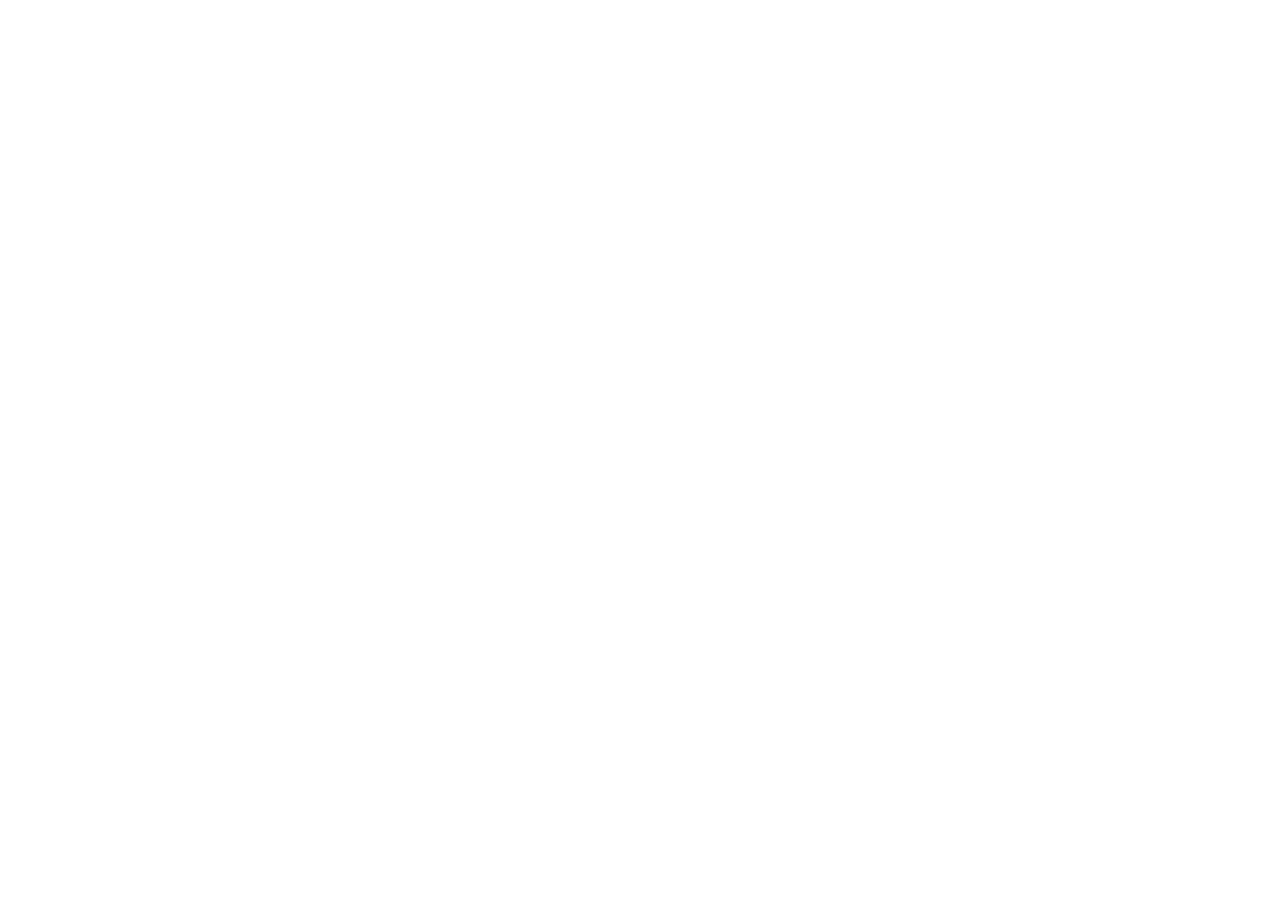
==== index.html @ 99818e1e "new Version" ====
<!DOCTYPE html>
<html lang="en">
<head>
    <meta charset="UTF-8">
    <meta name="viewport" content="width=device-width, initial-scale=1.0">
    <link rel="stylesheet" href="styles.css">
    <title>TicketSale</title>
</head>
<body>
    <div class="wrapper">
        <header class="header">
            
        </header>
        <main class="main"></main>
        <footer class="footer"></footer>
    </div>
</body>
</html>
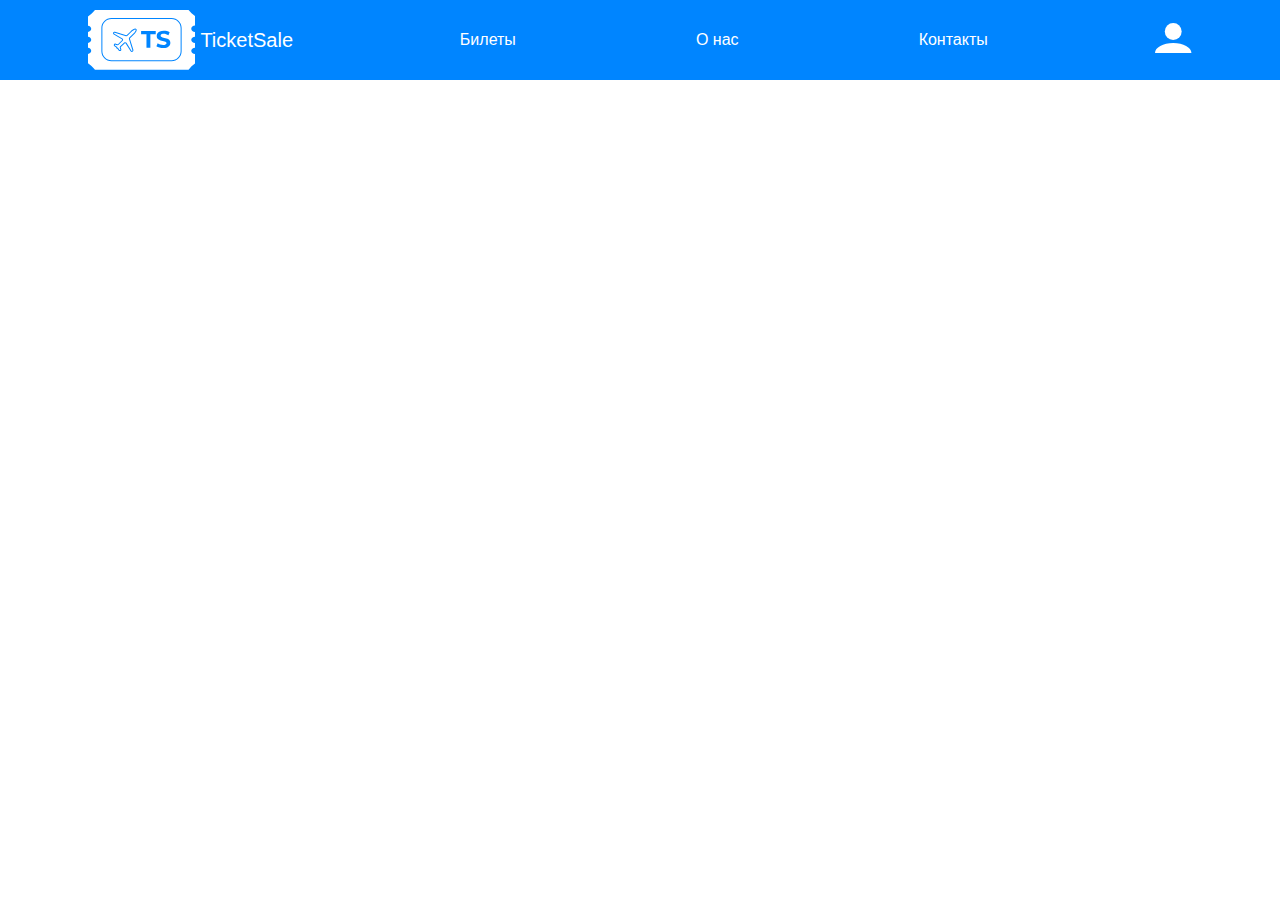
==== commit d1063130: "added new fonts.css with new font Montserrat" ====
--- a/index.html
+++ b/index.html
@@ -3,16 +3,16 @@
 <head>
     <meta charset="UTF-8">
     <meta name="viewport" content="width=device-width, initial-scale=1.0">
-    <link rel="stylesheet" href="styles.css">
+    <link rel="stylesheet" href="style/styles.css">
+    <script src="scripts/header.js" defer></script>
+    <link rel="stylesheet" href="style/styles.css">
     <title>TicketSale</title>
 </head>
 <body>
-    <div class="wrapper">
-        <header class="header">
+    <header class="header">
             
-        </header>
-        <main class="main"></main>
-        <footer class="footer"></footer>
-    </div>
+    </header>
+    <main class="main"></main>
+    <footer class="footer"></footer>
 </body>
 </html>--- a/style/styles.css
+++ b/style/styles.css
@@ -0,0 +1,32 @@
+@import 'fonts.css';
+*{
+    margin: 0;
+    padding:0;
+    box-sizing: border-box;
+}
+.header{
+    background-color: #0085FF;
+}
+.header__wrapper{
+    max-width: 1200px;
+    margin: 0 auto;
+    color: white;
+    display: flex;
+    justify-content: space-around;
+    align-items: center;
+    padding: 10px;
+}
+.header__logo{
+    display: flex;
+    gap: 5px;
+    align-items: center;
+    font-size: 20px;
+}
+.header__nav{
+    width: 60%;
+    display: flex;
+    justify-content: space-around;
+}
+/*.header__nav *{*/
+/*    margin-left: 100px;*/
+/*}*/
--- a/style/styles.css
+++ b/style/styles.css
@@ -0,0 +1,32 @@
+@import 'fonts.css';
+*{
+    margin: 0;
+    padding:0;
+    box-sizing: border-box;
+}
+.header{
+    background-color: #0085FF;
+}
+.header__wrapper{
+    max-width: 1200px;
+    margin: 0 auto;
+    color: white;
+    display: flex;
+    justify-content: space-around;
+    align-items: center;
+    padding: 10px;
+}
+.header__logo{
+    display: flex;
+    gap: 5px;
+    align-items: center;
+    font-size: 20px;
+}
+.header__nav{
+    width: 60%;
+    display: flex;
+    justify-content: space-around;
+}
+/*.header__nav *{*/
+/*    margin-left: 100px;*/
+/*}*/
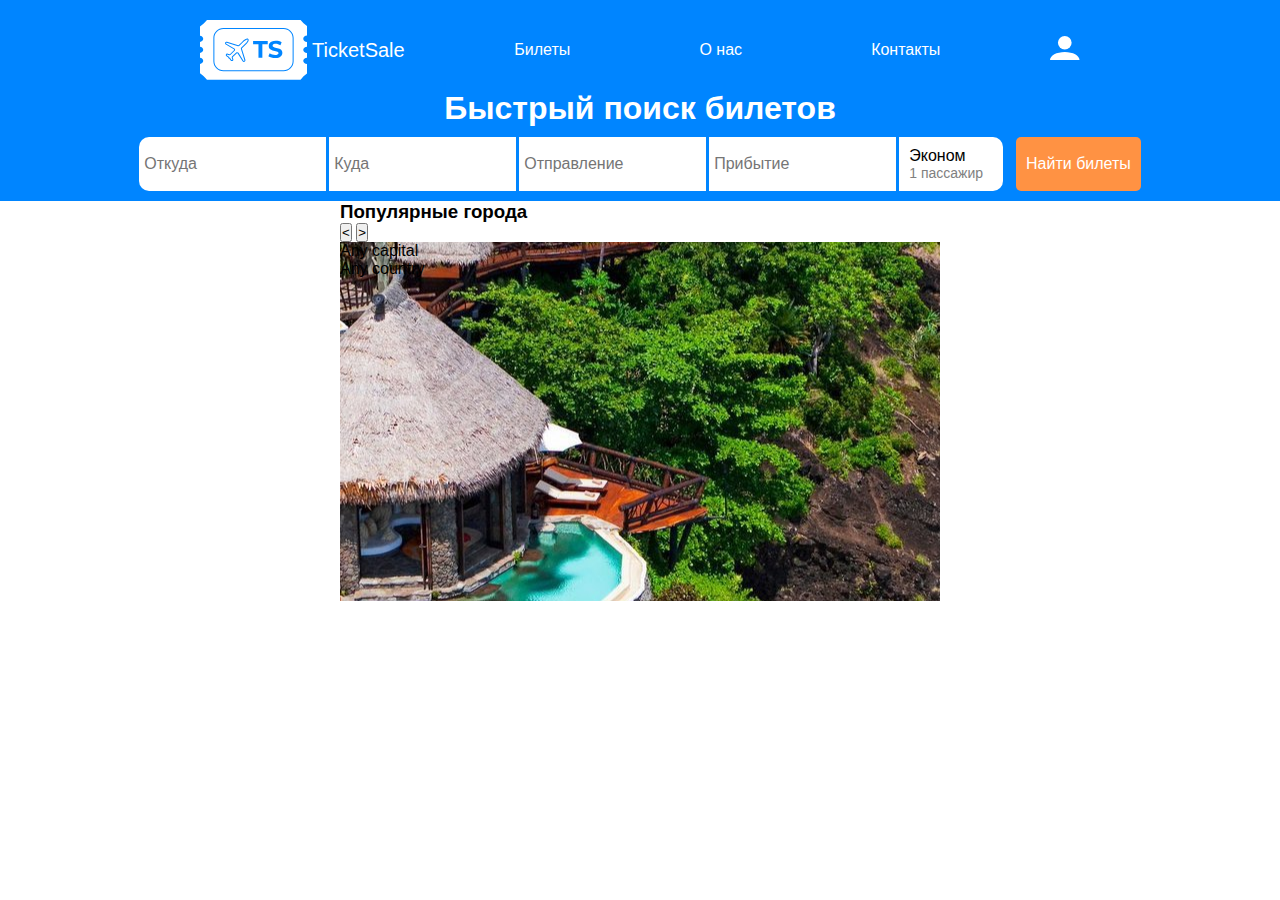
==== commit 7c4919d6: "add slider`s script" ====
--- a/index.html
+++ b/index.html
@@ -5,14 +5,46 @@
     <meta name="viewport" content="width=device-width, initial-scale=1.0">
     <link rel="stylesheet" href="style/styles.css">
     <script src="scripts/header.js" defer></script>
+    <script src="scripts/slides.js" defer></script>
     <link rel="stylesheet" href="style/styles.css">
     <title>TicketSale</title>
 </head>
 <body>
     <header class="header">
-            
+
+
     </header>
-    <main class="main"></main>
+    <main class="main">
+        <div class="slider__container">
+            <div class="slider__header">
+                <h3 class="header__heading">Популярные города</h3>
+                <button class="prev-button" aria-label="Посмотреть предыдущий слайд">&lt;</button>
+                <button class="next-button" aria-label="Посмотреть следующий слайд">&gt;</button>
+            </div>
+            <div class="slider">
+                <div class="slide a">
+                    <p class="capital-name">Any capital</p>
+                    <p class="country-name">Any country</p>
+
+                </div>
+                <div class="slide b">
+                    <p class="capital-name">Any capital</p>
+                    <p class="country-name">Any country</p>
+
+                </div>
+                <div class="slide c">
+                    <p class="capital-name">Any capital</p>
+                    <p class="country-name">Any country</p>
+
+                </div>
+                <div class="slide d">
+                    <p class="capital-name">Any capital</p>
+                    <p class="country-name">Any country</p>
+
+                </div>
+            </div>
+        </div>
+    </main>
     <footer class="footer"></footer>
 </body>
 </html>--- a/style/styles.css
+++ b/style/styles.css
@@ -8,7 +8,7 @@
     background-color: #0085FF;
 }
 .header__wrapper{
-    max-width: 1200px;
+    width: 75%;
     margin: 0 auto;
     color: white;
     display: flex;
@@ -16,11 +16,13 @@
     align-items: center;
     padding: 10px;
 }
-.header__logo{
+.logo__link{
     display: flex;
     gap: 5px;
     align-items: center;
     font-size: 20px;
+    color: white;
+    text-decoration: none;
 }
 .header__nav{
     width: 60%;
@@ -30,3 +32,81 @@
 /*.header__nav *{*/
 /*    margin-left: 100px;*/
 /*}*/
+.header{
+    display: flex;
+    align-items: center;
+    flex-direction: column;
+    padding: 10px;
+}
+.ticket-found__input{
+    /*display: flex;*/
+    /*gap: 2px;*/
+}
+.fast-found{
+    border: 0;
+    padding: 10px 5px 10px 5px;
+
+}
+.fast-found::placeholder{
+    font-size: 16px;
+}
+.form-found{
+    display: flex;
+    gap: 3px;
+}
+.fast-found:first-child{
+    border-start-start-radius: 10px;
+    border-end-start-radius: 10px;
+}
+.fast-found:nth-child(5){
+    background-color: white;
+    border-start-end-radius: 10px;
+    border-end-end-radius: 10px;
+    margin-right: 10px;
+    padding: 10px 20px 10px 10px;
+    cursor: pointer;
+
+
+}
+.ticket-found{
+    display: flex;
+    flex-direction: column;
+    align-items: center;
+
+}
+.submit{
+    border: 0;
+    border-radius: 5px;
+    background-color: #FF9243;
+    font-size: 16px;
+    padding: 10px;
+    color: white;
+}
+.ticket-found__heading{
+    color: white;
+    margin-bottom: 10px;
+}
+
+.fast-found__passenger{
+    font-size: 14px;
+    color: grey;
+}
+.slider__container {
+    position: relative;
+    width: 600px;
+    height: 400px;
+    margin: 0 auto;
+    overflow: hidden;
+}
+.slider{
+    display: flex;
+    transition: transform 0.5s ease-in-out;
+    height: 100%;
+}
+.slide{
+    width: 100%;
+    height: 100%;
+    background-repeat:no-repeat;
+    background-position: center center;
+    object-fit: cover;
+}--- a/style/styles.css
+++ b/style/styles.css
@@ -8,7 +8,7 @@
     background-color: #0085FF;
 }
 .header__wrapper{
-    max-width: 1200px;
+    width: 75%;
     margin: 0 auto;
     color: white;
     display: flex;
@@ -16,11 +16,13 @@
     align-items: center;
     padding: 10px;
 }
-.header__logo{
+.logo__link{
     display: flex;
     gap: 5px;
     align-items: center;
     font-size: 20px;
+    color: white;
+    text-decoration: none;
 }
 .header__nav{
     width: 60%;
@@ -30,3 +32,81 @@
 /*.header__nav *{*/
 /*    margin-left: 100px;*/
 /*}*/
+.header{
+    display: flex;
+    align-items: center;
+    flex-direction: column;
+    padding: 10px;
+}
+.ticket-found__input{
+    /*display: flex;*/
+    /*gap: 2px;*/
+}
+.fast-found{
+    border: 0;
+    padding: 10px 5px 10px 5px;
+
+}
+.fast-found::placeholder{
+    font-size: 16px;
+}
+.form-found{
+    display: flex;
+    gap: 3px;
+}
+.fast-found:first-child{
+    border-start-start-radius: 10px;
+    border-end-start-radius: 10px;
+}
+.fast-found:nth-child(5){
+    background-color: white;
+    border-start-end-radius: 10px;
+    border-end-end-radius: 10px;
+    margin-right: 10px;
+    padding: 10px 20px 10px 10px;
+    cursor: pointer;
+
+
+}
+.ticket-found{
+    display: flex;
+    flex-direction: column;
+    align-items: center;
+
+}
+.submit{
+    border: 0;
+    border-radius: 5px;
+    background-color: #FF9243;
+    font-size: 16px;
+    padding: 10px;
+    color: white;
+}
+.ticket-found__heading{
+    color: white;
+    margin-bottom: 10px;
+}
+
+.fast-found__passenger{
+    font-size: 14px;
+    color: grey;
+}
+.slider__container {
+    position: relative;
+    width: 600px;
+    height: 400px;
+    margin: 0 auto;
+    overflow: hidden;
+}
+.slider{
+    display: flex;
+    transition: transform 0.5s ease-in-out;
+    height: 100%;
+}
+.slide{
+    width: 100%;
+    height: 100%;
+    background-repeat:no-repeat;
+    background-position: center center;
+    object-fit: cover;
+}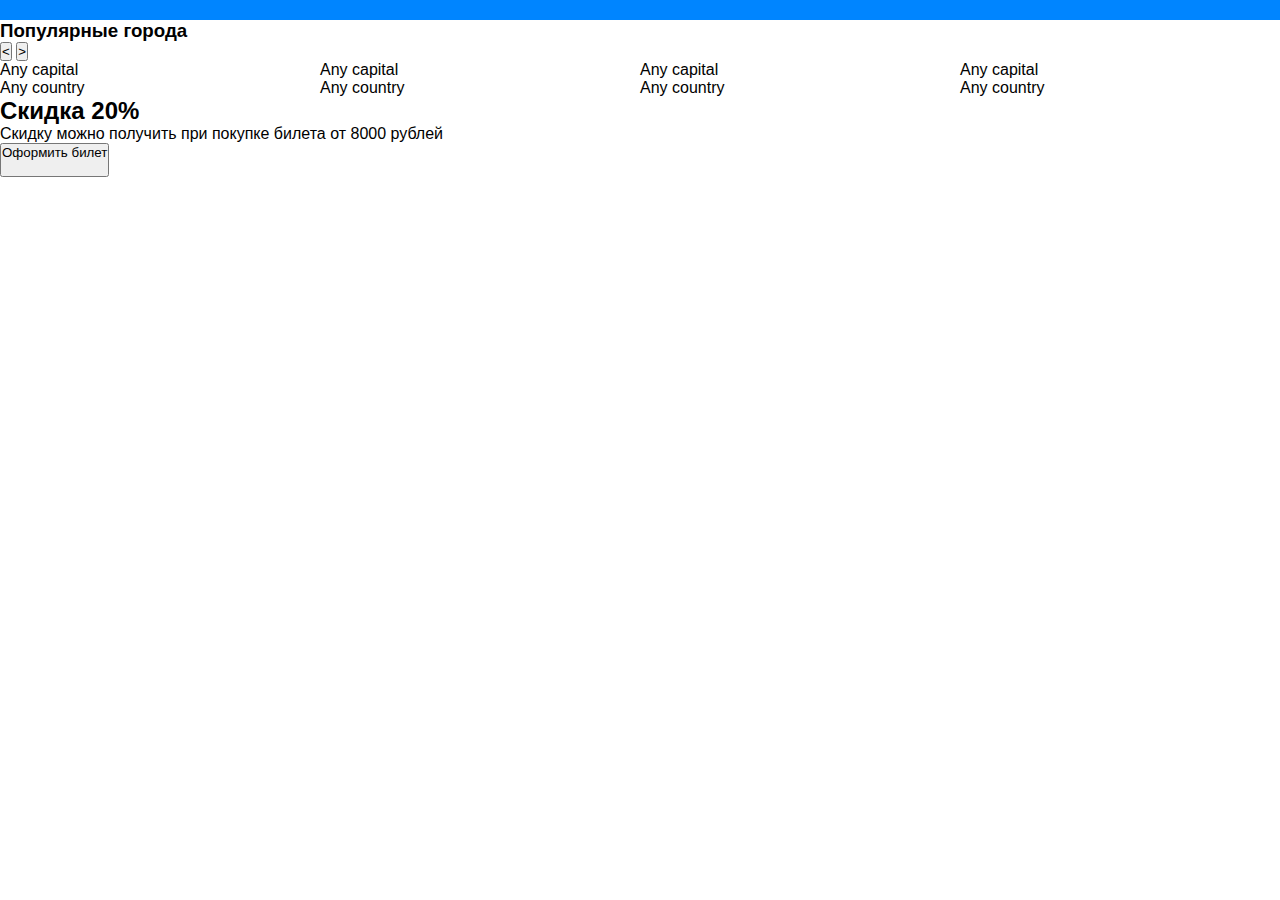
==== commit b8882b75: "refactor: Rename main-page.html to index.html" ====
--- a/index.html
+++ b/index.html
@@ -4,8 +4,7 @@
     <meta charset="UTF-8">
     <meta name="viewport" content="width=device-width, initial-scale=1.0">
     <link rel="stylesheet" href="style/styles.css">
-    <script src="scripts/header.js" defer></script>
-    <script src="scripts/slides.js" defer></script>
+    <script src="./scripts/index.js" type="module" defer></script>
     <link rel="stylesheet" href="style/styles.css">
     <title>TicketSale</title>
 </head>
@@ -15,36 +14,47 @@
 
     </header>
     <main class="main">
-        <div class="slider__container">
-            <div class="slider__header">
-                <h3 class="header__heading">Популярные города</h3>
-                <button class="prev-button" aria-label="Посмотреть предыдущий слайд">&lt;</button>
-                <button class="next-button" aria-label="Посмотреть следующий слайд">&gt;</button>
+        <div class="slider__header">
+            <h3 class="header__heading">Популярные города</h3>
+            <div class="slider__header-buttons">
+                <button class="prev-button slider-button" aria-label="Посмотреть предыдущий слайд">&lt;</button>
+                <button class="next-button slider-button" aria-label="Посмотреть следующий слайд">&gt;</button>
             </div>
-            <div class="slider">
-                <div class="slide a">
-                    <p class="capital-name">Any capital</p>
-                    <p class="country-name">Any country</p>
+        </div>
+        <div class="slider">
+            <div class="slide slide-tint">
+                <p class="capital-name">Any capital</p>
+                <p class="country-name">Any country</p>
+            </div>
+            <div class="slide slide-tint">
+                <p class="capital-name">Any capital</p>
+                <p class="country-name">Any country</p>
+            </div>
+            <div class="slide slide-tint">
+                <p class="capital-name">Any capital</p>
+                <p class="country-name">Any country</p>
+            </div>
+            <div class="slide slide-tint">
+                <p class="capital-name">Any capital</p>
+                <p class="country-name">Any country</p>
+            </div>
+        </div>
+        <div class="stock">
+            <div class="stock__content">
+                <h2 class="stock__heading">Скидка 20%</h2>
+                <p class="stock__descr">Скидку можно получить при покупке билета от 8000 рублей</p>
+                <button class="stock__buy">
+                    <p class="button-text">Оформить билет</p>
+                    <img class="button-arrow" src="image/arrow.svg" alt="">
+                </button>
+            </div>
+            <div class="stock-gradient-image">
 
-                </div>
-                <div class="slide b">
-                    <p class="capital-name">Any capital</p>
-                    <p class="country-name">Any country</p>
-
-                </div>
-                <div class="slide c">
-                    <p class="capital-name">Any capital</p>
-                    <p class="country-name">Any country</p>
-
-                </div>
-                <div class="slide d">
-                    <p class="capital-name">Any capital</p>
-                    <p class="country-name">Any country</p>
-
-                </div>
             </div>
         </div>
     </main>
-    <footer class="footer"></footer>
+    <footer class="footer">
+
+    </footer>
 </body>
-</html>+</html>
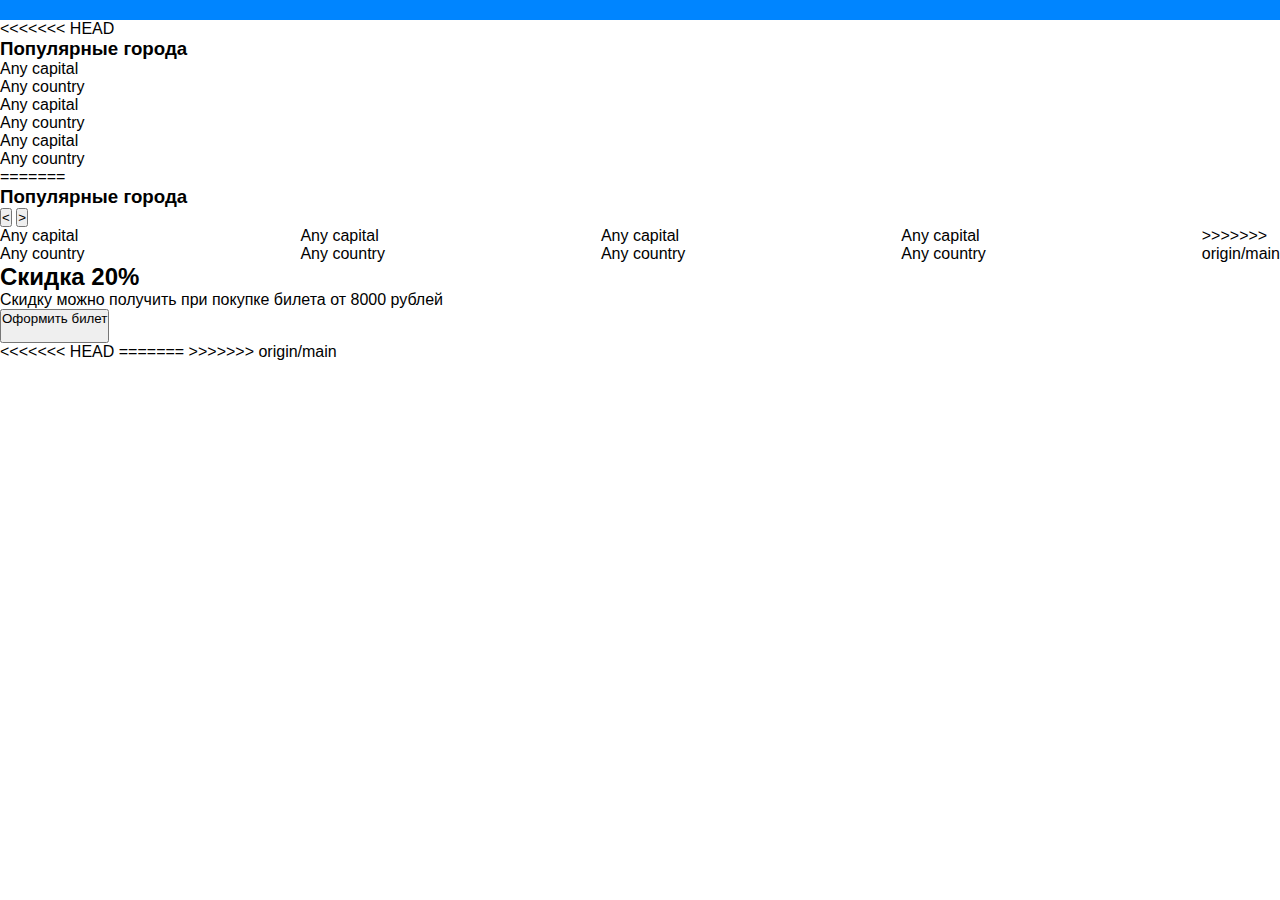
==== commit 60312b50: "feat:add swiper module" ====
--- a/index.html
+++ b/index.html
@@ -4,8 +4,8 @@
     <meta charset="UTF-8">
     <meta name="viewport" content="width=device-width, initial-scale=1.0">
     <link rel="stylesheet" href="style/styles.css">
+    <link rel="stylesheet" href="style/styles.css">
     <script src="./scripts/index.js" type="module" defer></script>
-    <link rel="stylesheet" href="style/styles.css">
     <title>TicketSale</title>
 </head>
 <body>
@@ -14,6 +14,46 @@
 
     </header>
     <main class="main">
+<<<<<<< HEAD
+<!--        <div class="slider">-->
+<!--            <div class="slide slide-tint">-->
+<!--                <p class="capital-name">Any capital</p>-->
+<!--                <p class="country-name">Any country</p>-->
+<!--            </div>-->
+<!--            <div class="slide slide-tint">-->
+<!--                <p class="capital-name">Any capital</p>-->
+<!--                <p class="country-name">Any country</p>-->
+<!--            </div>-->
+<!--            <div class="slide slide-tint">-->
+<!--                <p class="capital-name">Any capital</p>-->
+<!--                <p class="country-name">Any country</p>-->
+<!--            </div>-->
+<!--            <div class="slide slide-tint">-->
+<!--                <p class="capital-name">Any capital</p>-->
+<!--                <p class="country-name">Any country</p>-->
+<!--            </div>-->
+<!--        </div>-->
+        <div class="swiper">
+            <div class="slider__header">
+                <h3 class="header__heading">Популярные города</h3>
+            </div>
+            <div class="swiper-wrapper">
+                <div class="swiper-slide slide">
+                    <p class="capital-name">Any capital</p>
+                    <p class="country-name">Any country</p>
+                </div>
+                <div class="swiper-slide slide">
+                    <p class="capital-name">Any capital</p>
+                    <p class="country-name">Any country</p>
+                </div>
+                <div class="swiper-slide slide">
+                    <p class="capital-name">Any capital</p>
+                    <p class="country-name">Any country</p>
+                </div>
+            </div>
+            <div class="swiper-button-prev"></div>
+            <div class="swiper-button-next"></div>
+=======
         <div class="slider__header">
             <h3 class="header__heading">Популярные города</h3>
             <div class="slider__header-buttons">
@@ -38,6 +78,7 @@
                 <p class="capital-name">Any capital</p>
                 <p class="country-name">Any country</p>
             </div>
+>>>>>>> origin/main
         </div>
         <div class="stock">
             <div class="stock__content">
@@ -57,4 +98,8 @@
 
     </footer>
 </body>
+<<<<<<< HEAD
 </html>
+=======
+</html>
+>>>>>>> origin/main
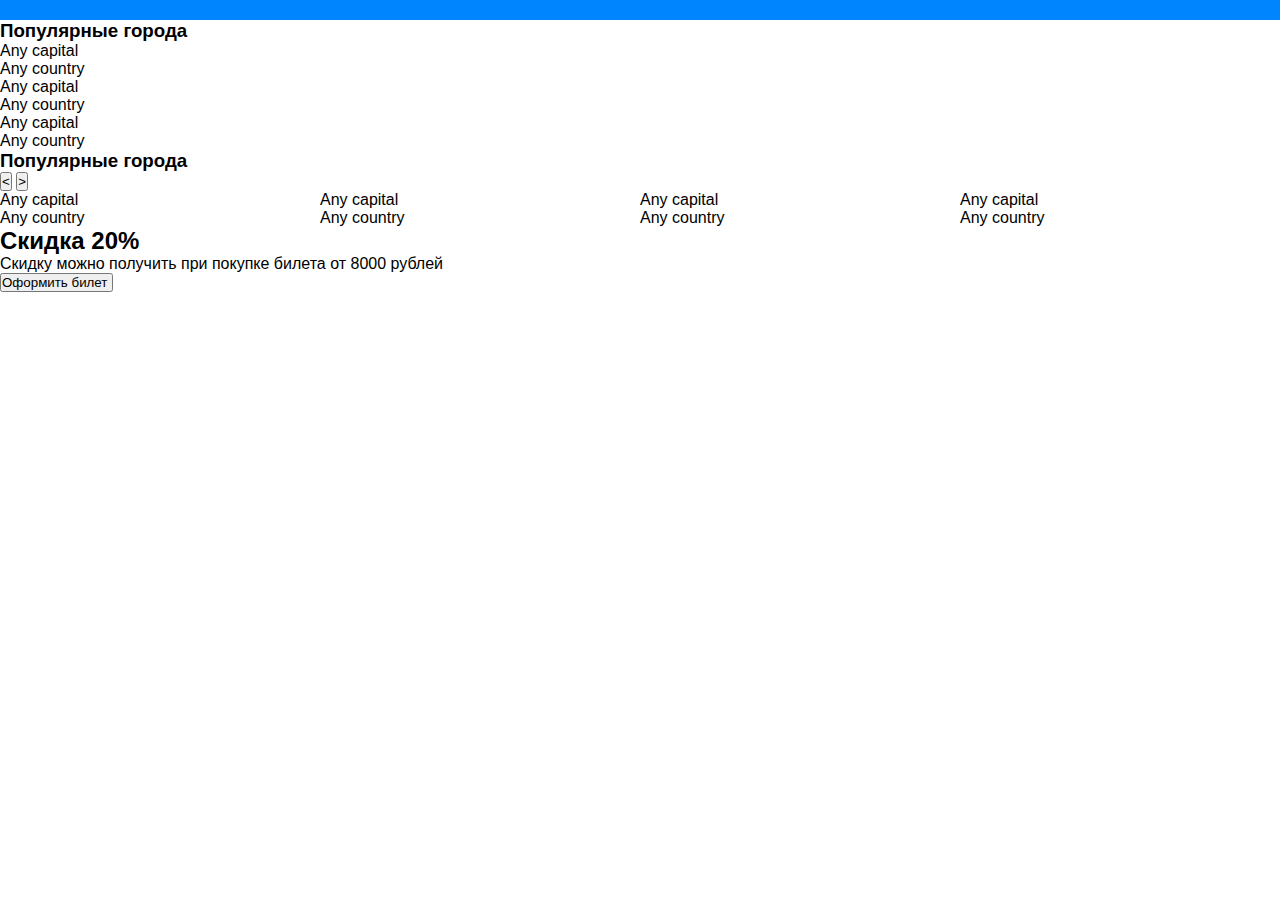
==== commit 7e626d0d: "refactor:repair main tag" ====
--- a/index.html
+++ b/index.html
@@ -14,25 +14,6 @@
 
     </header>
     <main class="main">
-<<<<<<< HEAD
-<!--        <div class="slider">-->
-<!--            <div class="slide slide-tint">-->
-<!--                <p class="capital-name">Any capital</p>-->
-<!--                <p class="country-name">Any country</p>-->
-<!--            </div>-->
-<!--            <div class="slide slide-tint">-->
-<!--                <p class="capital-name">Any capital</p>-->
-<!--                <p class="country-name">Any country</p>-->
-<!--            </div>-->
-<!--            <div class="slide slide-tint">-->
-<!--                <p class="capital-name">Any capital</p>-->
-<!--                <p class="country-name">Any country</p>-->
-<!--            </div>-->
-<!--            <div class="slide slide-tint">-->
-<!--                <p class="capital-name">Any capital</p>-->
-<!--                <p class="country-name">Any country</p>-->
-<!--            </div>-->
-<!--        </div>-->
         <div class="swiper">
             <div class="slider__header">
                 <h3 class="header__heading">Популярные города</h3>
@@ -53,7 +34,7 @@
             </div>
             <div class="swiper-button-prev"></div>
             <div class="swiper-button-next"></div>
-=======
+        </div>
         <div class="slider__header">
             <h3 class="header__heading">Популярные города</h3>
             <div class="slider__header-buttons">
@@ -78,14 +59,14 @@
                 <p class="capital-name">Any capital</p>
                 <p class="country-name">Any country</p>
             </div>
->>>>>>> origin/main
+
         </div>
         <div class="stock">
             <div class="stock__content">
                 <h2 class="stock__heading">Скидка 20%</h2>
                 <p class="stock__descr">Скидку можно получить при покупке билета от 8000 рублей</p>
                 <button class="stock__buy">
-                    <p class="button-text">Оформить билет</p>
+                    Оформить билет
                     <img class="button-arrow" src="image/arrow.svg" alt="">
                 </button>
             </div>
@@ -98,8 +79,8 @@
 
     </footer>
 </body>
-<<<<<<< HEAD
+
 </html>
-=======
-</html>
->>>>>>> origin/main
+
+
+
